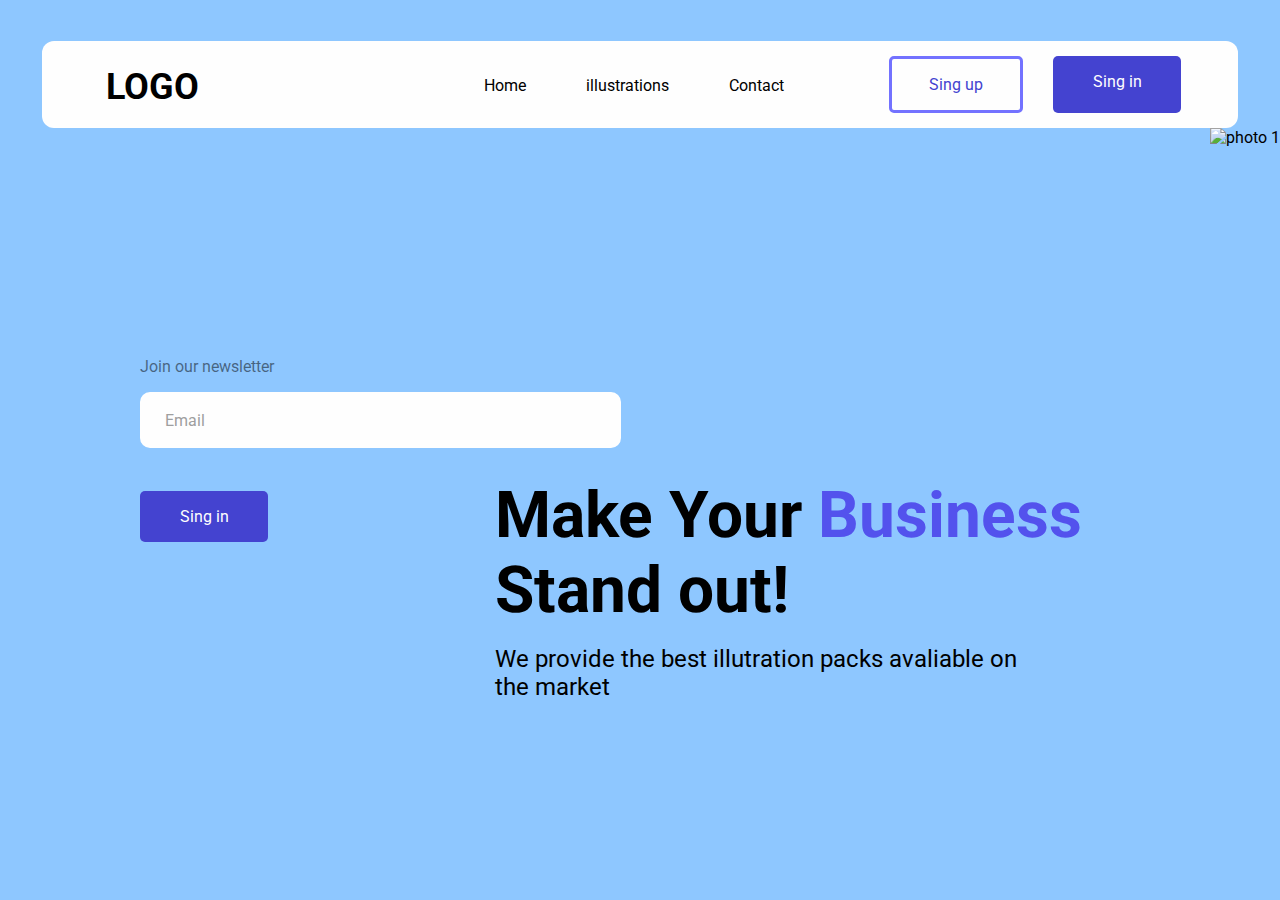
==== LAB4/index.html @ dd8a1818 "seva" ====
<!DOCTYPE html>
<html lang="en">
<head>
    <meta charset="UTF-8">
    <meta http-equiv="X-UA-Compatible" content="IE=edge">
    <meta name="viewport" content="width=device-width, initial-scale=1.0">
    <link rel="preconnect" href="https://fonts.googleapis.com">
    <link rel="preconnect" href="https://fonts.gstatic.com" crossorigin>
    <link href="https://fonts.googleapis.com/css2?family=Roboto:ital,wght@1,700&display=swap" rel="stylesheet"> 
    <link rel="stylesheet" href="style.css">
    <title>Document</title>
    <meta name="viewport" content="width=device-width, initial-scale=1, shrink-to-fit=no">
</head>
<body>
    <div class="title">
        <h1>LOGO</h1>
        <ul class="menu">
            <li>Home</li>
            <li>illustrations</li>
            <li>Contact</li>
        </ul>
        <a href="#" class="btn">
            Sing up
        </a>
        <a href="#" class="btn1"> 
            Sing in
        </a>
        <button class="menu-open">
            <img class= "menu-open1" src="photo.img/menu.svg" alt="Open menu">
        </button>
    </div>
    <div class="spam">
        <div class="conteiner">
            <p><b>Make Your <span class="color">Business</span><br>Stand out!</b></p>
            <label>We provide the best illutration packs avaliable on<br> the market</label>
        </div>
        <div class="conteiner1">
            <img class="foto" src="Photo.img/Saly-1.img" alt="photo 1"> 
        </div>
    </div>
    <div class="footer">
        <p>Join our newsletter</p>
        <div class="email">
            <p>Email</p>
        </div>
        <a href="#" class="btn1">
            Sing in
        </a>
    </div>
    <script src="https://code.jquery.com/jquery-3.6.4.slim.min.js"></script>
    <script src="js/main.js"></script>
</body>
</html>
---- LAB4/style.css ----
body {
    padding: 0;
    margin: 0;
    font-family: 'Roboto', sans-serif;
    background-color: #1E90FF80;
}
h1, h2, h3, h4, h5, h6 {
    padding: 0; 
    margin: 0;
    text-transform: uppercase;
}
ul,li{
    display: block;
}
.conteiner{
    width: 1170px;
    margin: auto;
}
.menu-open{
    width: 80px;
    display: none;
}
.menu-open1{
    width: 40%;
}
.title{
    background-color: #FEFEFE;
    width: 1196px;
    height: 83;
    border-radius: 12px;
    margin-left: auto;
    margin-right: auto;
    margin-top: 41px;
    display: flex;
}
.title h1{
    font-size: 36px;
    margin-left: 64px;
    margin-top: 25px;
    margin-bottom: 16px;
    margin-right: 245px;
}
.menu{
    display: flex;
    margin-right: 0px;
    margin-top: 35px;
    margin-bottom: 29px;
    margin-left: 289;
}
.menu li{
    margin-right: 60px;
}
.btn{
    display: inline-block;
    background-color:#FEFEFE;
    color:#4443D0;
    padding: 1rem 1.5rem;
    text-decoration: none;
    border-radius: 5px;
    margin-bottom: 15px;
    border: solid;
    border-color: #7372FF;
    width: 80px;
    height: 20;
    margin-top: 15px;
    margin-left: 45px;
    text-align: center;
}
.btn1{
    display: inline-block;
    background-color:#4443D0;
    color:#FEFEFE;
    padding: 1rem 1.5rem;
    text-decoration: none;
    border-radius: 5px;
    margin-bottom: 15px;
    border-color: #7372FF;
    width: 80px;
    height: 20;
    margin-top: 15px;
    margin-left: 30px;
    text-align: center;
}
.conteiner p{
    font-size: 64px;
    margin-top: 0px;
    margin-bottom: 17px;
}
.color{
    color:#5352ED;
}
label{
    font-size: 24px;
}
.spam{
    display: flex;
}
.conteiner1{
    margin-left: -950px;
}
.conteiner{
    margin-top: 350px;
}
.footer p{
    font-size: 16px;
    color: #00000080;
    margin-left: 30px;
}
.footer{
    margin-top: -360px;
    margin-left: 110px;
}
.email{
    background-color: #FEFEFE;
    margin-left: 30px;
    width: 475px;
    height: 50px;
    border-radius: 10px;
    margin-bottom: 28px;
    border: solid;
    border-color:#FEFEFE;
}
.email p{
    font-size: 16px;
    color: #9F9F9F;
    margin-left: 22px;
    margin-top: 16px;
}


@media screen and (max-width: 1200px){
    .container{
        width: 1140px;
    }
}
@media screen and (max-width: 1199px){
    .container{
        width: 960px;
    }
    .title{
        background-color: #FEFEFE;
        width: 950px;
        height: 83;
        border-radius: 12px;
        margin-left: auto;
        margin-right: auto;
        margin-top: 41px;
        display: flex;
    }
    .title h1{
        font-size: 36px;
        margin-left: 64px;
        margin-top: 25px;
        margin-bottom: 16px;
        margin-right: 75px;
    }
    .btn{
        display: inline-block;
        background-color:#FEFEFE;
        color:#4443D0;
        padding: 1rem 1.5rem;
        text-decoration: none;
        border-radius: 5px;
        margin-bottom: 15px;
        border: solid;
        border-color: #7372FF;
        width: 80px;
        height: 20;
        margin-top: 15px;
        margin-left: 0px;
        text-align: center;
    }
    .foto{
        margin-right: -80px;
    }
    .conteiner{
        width: 1000px;
        margin: auto;
    }
    .footer{
        margin-top: -360px;
        margin-left: 20px;
        position: absolute;
    }
    
}
@media screen and (max-width: 991px){
    .container{
        width: 720px;
    }
    .title{
        background-color: #FEFEFE;
        width: 690px;
        height: 83;
        border-radius: 12px;
        margin-left: auto;
        margin-right: auto;
        margin-top: 41px;
        display: flex;
    }
    .title h1{
        font-size: 36px;
        margin-left: 30px;
        margin-top: 25px;
        margin-bottom: 16px;
        margin-right: 0px;
    }
    .menu li{
        margin-right: 30px;
    }
    .btn1{
        display: inline-block;
        background-color:#4443D0;
        color:#FEFEFE;
        padding: 1rem 1.5rem;
        text-decoration: none;
        border-radius: 5px;
        margin-bottom: 15px;
        border-color: #7372FF;
        width: 80px;
        height: 20;
        margin-top: 15px;
        margin-left: 30px;
        text-align: center;
        margin-right: 20px;
    }
    .foto{
        margin-right: -80px;
        width: 90%;
        margin-left: 130px;
        margin-top: -40px;
    }
    .conteiner p{
        font-size: 32px;
        margin-top: 0px;
        margin-bottom: 17px;
    }
    label{
        font-size: 12px;
    }
    .footer p{
        font-size: 12px;
        color: #00000080;
        margin-left: 30px;
    }
    .email{
        background-color: #FEFEFE;
        margin-left: 30px;
        width: 275px;
        height: 40px;
        border-radius: 10px;
        margin-bottom: 28px;
        border: solid;
        border-color:#FEFEFE;
    }
    .email p{
        font-size: 12px;
        color: #9F9F9F;
        margin-left: 22px;
        margin-top: 16px;
    }
    .conteiner{
        width: 1170px;
        margin-top: 200px;
        margin-left: 45px;
    }
    .footer{
        margin-top: -315px;
        margin-left: 25px;
        position: absolute;
    }
}
@media screen and (max-width: 767px){
    .container{
        width: 540px;
    }
    .menu-open{
    display: block;
    }
    .title{
        background-color: #FEFEFE;
        width: 390px;
        height: 83;
        border-radius: 12px;
        margin-left: auto;
        margin-right: auto;
        margin-top: 41px;
        display: flex;
    }
    .menu{
        display: none;
    }
    .btn1 {
        display: inline-block;
        background-color: #4443D0;
        color: #FEFEFE;
        padding: 0.8rem 1.5rem;
        text-decoration: none;
        border-radius: 5px;
        margin-bottom: 15px;
        border-color: #7372FF;
        width: 60px;
        height: 10px;
        margin-top: 25px;
        margin-left: 10px;
        text-align: center;
        margin-right: 20px;
    }
    .btn {
        display: inline-block;
        background-color: #FEFEFE;
        color: #4443D0;
        padding: 0.8rem 1.5rem;
        text-decoration: none;
        border-radius: 5px;
        margin-bottom: 15px;
        border: solid;
        border-color: #7372FF;
        width: 60px;
        height: 8px;
        margin-top: 25px;
        margin-left: 20px;
        text-align: center;
    }
    .conteiner1 {
        margin-left: -200px;
    }
    .conteiner {
        width: 1170px;
        margin-top: 350px;
        margin-left: 45px;
        position: absolute;
    }
    .footer {
        margin-top: -30px;
        margin-left: 36px;
        position: absolute;
    }
    .email {
        background-color: #FEFEFE;
        margin-left: 30px;
        width: 275px;
        height: 40px;
        border-radius: 10px;
        margin-bottom: -15px;
        border: solid;
        border-color: #FEFEFE;
    }
}

@media screen and (max-width: 575px){
    .container{
        width: 100%;
        padding: 0 15px;
    }
    .title{
        background-color: #FEFEFE;
        width: 345px;
        height: 83;
        border-radius: 12px;
        margin-left: auto;
        margin-right: auto;
        margin-top: 41px;
        display: flex;
    }
    .menu{
        display: none;
    }
    .btn1 {
        display: inline-block;
        background-color: #4443D0;
        color: #FEFEFE;
        padding: 0.8rem 0rem;
        text-decoration: none;
        border-radius: 5px;
        margin-bottom: 15px;
        border-color: #7372FF;
        width: 60px;
        height: 10px;
        margin-top: 20px;
        margin-left: 10px;
        text-align: center;
        margin-right: 20px;
    }
    .btn {
        display: inline-block;
        background-color: #FEFEFE;
        color: #4443D0;
        padding: 0.8rem 0rem;
        text-decoration: none;
        border-radius: 5px;
        margin-bottom: 15px;
        border: solid;
        border-color: #7372FF;
        width: 60px;
        height: 8px;
        margin-top: 20px;
        margin-left: 25px;
        text-align: center;
    }
    .conteiner1 {
        margin-left: -200px;
    }
    .conteiner {
        width: 1170px;
        margin-top: 350px;
        margin-left: 45px;
        position: absolute;
    }
    .footer {
        margin-top: -1px;
        margin-left: 36px;
        position: absolute;
    }
    .email {
        background-color: #FEFEFE;
        margin-left: 30px;
        width: 275px;
        height: 40px;
        border-radius: 10px;
        margin-bottom: -10px;
        border: solid;
        border-color: #FEFEFE;
    }
    .title h1 {
        font-size: 24px;
        margin-left: 30px;
        margin-top: 25px;
        margin-bottom: 16px;
        margin-right: 0px;
    }
}
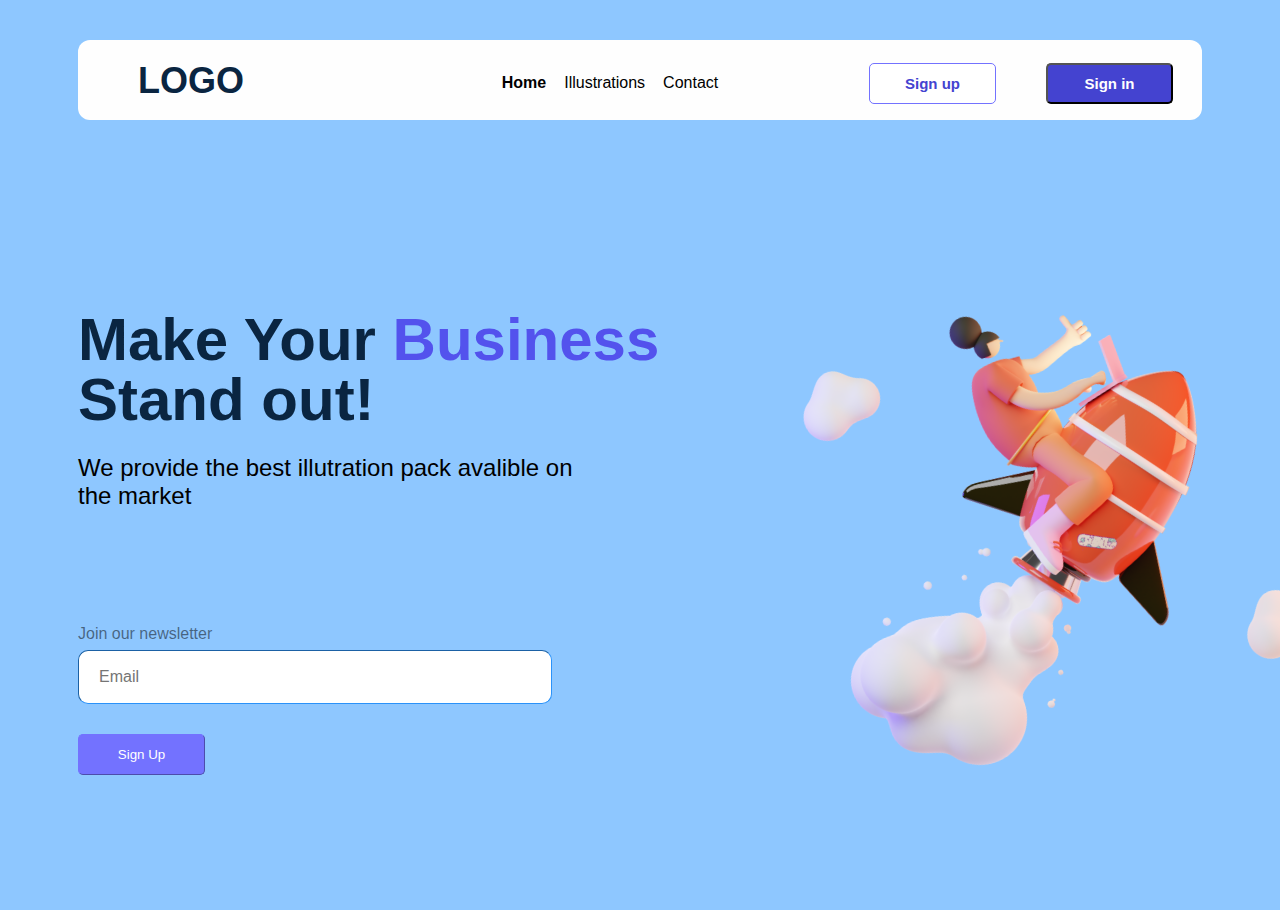
==== commit b80a00c7: "seva" ====
--- a/LAB4/index.html
+++ b/LAB4/index.html
@@ -1,53 +1,41 @@
-<!DOCTYPE html>
-<html lang="en">
-<head>
-    <meta charset="UTF-8">
-    <meta http-equiv="X-UA-Compatible" content="IE=edge">
-    <meta name="viewport" content="width=device-width, initial-scale=1.0">
-    <link rel="preconnect" href="https://fonts.googleapis.com">
-    <link rel="preconnect" href="https://fonts.gstatic.com" crossorigin>
-    <link href="https://fonts.googleapis.com/css2?family=Roboto:ital,wght@1,700&display=swap" rel="stylesheet"> 
-    <link rel="stylesheet" href="style.css">
-    <title>Document</title>
-    <meta name="viewport" content="width=device-width, initial-scale=1, shrink-to-fit=no">
-</head>
-<body>
-    <div class="title">
-        <h1>LOGO</h1>
-        <ul class="menu">
-            <li>Home</li>
-            <li>illustrations</li>
-            <li>Contact</li>
-        </ul>
-        <a href="#" class="btn">
-            Sing up
-        </a>
-        <a href="#" class="btn1"> 
-            Sing in
-        </a>
-        <button class="menu-open">
-            <img class= "menu-open1" src="photo.img/menu.svg" alt="Open menu">
-        </button>
-    </div>
-    <div class="spam">
-        <div class="conteiner">
-            <p><b>Make Your <span class="color">Business</span><br>Stand out!</b></p>
-            <label>We provide the best illutration packs avaliable on<br> the market</label>
-        </div>
-        <div class="conteiner1">
-            <img class="foto" src="Photo.img/Saly-1.img" alt="photo 1"> 
-        </div>
-    </div>
-    <div class="footer">
-        <p>Join our newsletter</p>
-        <div class="email">
-            <p>Email</p>
-        </div>
-        <a href="#" class="btn1">
-            Sing in
-        </a>
-    </div>
-    <script src="https://code.jquery.com/jquery-3.6.4.slim.min.js"></script>
-    <script src="js/main.js"></script>
-</body>
+<!DOCTYPE html>
+<html lang="en">
+<head>
+    <meta charset="UTF-8">
+    <meta content="IE=edge" http-equiv="X-UA-Compatible">
+    <meta content="width=device-width, initial-scale=1.0" name="viewport">
+    <title>3d Landing</title>
+    <link href="style.css" rel="stylesheet">
+</head>
+<body class="Bg">
+<div>
+    <div class="navbar">
+        <div class="logo"> LOGO</div>
+        <button class="menu_btn_click">
+        </button>
+        <div class="menu">
+            <span class="Home">Home</span>
+            <span class="Illustrations">Illustrations</span>
+            <span class="Contact">Contact</span>
+        </div>
+        <div class="menu2">
+            <button class="Frame3"><span class="SignUp">Sign up</span></button>
+            <button class="Frame2"><span class="SignIn">Sign in</span></button>
+        </div>
+    </div>
+    <div class="article">
+        <span class="article-header"><b> Make Your <span style="color: #5352ED;">Business</span><br> Stand out! </b></span>
+        <p class="article-body"> We provide the best illutration pack avalible on<br> the market </p>
+    </div>
+    <div class="enter-email-frame">
+        <label class="email-label">Join our newsletter</label>
+        <input class="user-email" placeholder="Email" type="text">
+        <button class="form_button">Sign Up</button>
+    </div>
+    <div class="saly-image"></div>
+</div>
+<script crossorigin="anonymous"
+        integrity="sha256-u7e5khyithlIdTpu22PHhENmPcRdFiHRjhAuHcs05RI=" src="https://code.jquery.com/jquery-3.6.0.slim.min.js"></script>
+<script src="main.js"></script>
+</body>
 </html>--- a/LAB4/style.css
+++ b/LAB4/style.css
@@ -1,432 +1,438 @@
-body {
-    padding: 0;
-    margin: 0;
-    font-family: 'Roboto', sans-serif;
-    background-color: #1E90FF80;
-}
-h1, h2, h3, h4, h5, h6 {
-    padding: 0; 
-    margin: 0;
-    text-transform: uppercase;
-}
-ul,li{
-    display: block;
-}
-.conteiner{
-    width: 1170px;
-    margin: auto;
-}
-.menu-open{
-    width: 80px;
-    display: none;
-}
-.menu-open1{
-    width: 40%;
-}
-.title{
-    background-color: #FEFEFE;
-    width: 1196px;
-    height: 83;
-    border-radius: 12px;
-    margin-left: auto;
-    margin-right: auto;
-    margin-top: 41px;
-    display: flex;
-}
-.title h1{
-    font-size: 36px;
-    margin-left: 64px;
-    margin-top: 25px;
-    margin-bottom: 16px;
-    margin-right: 245px;
-}
-.menu{
-    display: flex;
-    margin-right: 0px;
-    margin-top: 35px;
-    margin-bottom: 29px;
-    margin-left: 289;
-}
-.menu li{
-    margin-right: 60px;
-}
-.btn{
-    display: inline-block;
-    background-color:#FEFEFE;
-    color:#4443D0;
-    padding: 1rem 1.5rem;
-    text-decoration: none;
-    border-radius: 5px;
-    margin-bottom: 15px;
-    border: solid;
-    border-color: #7372FF;
-    width: 80px;
-    height: 20;
-    margin-top: 15px;
-    margin-left: 45px;
-    text-align: center;
-}
-.btn1{
-    display: inline-block;
-    background-color:#4443D0;
-    color:#FEFEFE;
-    padding: 1rem 1.5rem;
-    text-decoration: none;
-    border-radius: 5px;
-    margin-bottom: 15px;
-    border-color: #7372FF;
-    width: 80px;
-    height: 20;
-    margin-top: 15px;
-    margin-left: 30px;
-    text-align: center;
-}
-.conteiner p{
-    font-size: 64px;
-    margin-top: 0px;
-    margin-bottom: 17px;
-}
-.color{
-    color:#5352ED;
-}
-label{
-    font-size: 24px;
-}
-.spam{
-    display: flex;
-}
-.conteiner1{
-    margin-left: -950px;
-}
-.conteiner{
-    margin-top: 350px;
-}
-.footer p{
-    font-size: 16px;
-    color: #00000080;
-    margin-left: 30px;
-}
-.footer{
-    margin-top: -360px;
-    margin-left: 110px;
-}
-.email{
-    background-color: #FEFEFE;
-    margin-left: 30px;
-    width: 475px;
-    height: 50px;
-    border-radius: 10px;
-    margin-bottom: 28px;
-    border: solid;
-    border-color:#FEFEFE;
-}
-.email p{
-    font-size: 16px;
-    color: #9F9F9F;
-    margin-left: 22px;
-    margin-top: 16px;
-}
-
-
-@media screen and (max-width: 1200px){
-    .container{
-        width: 1140px;
-    }
-}
-@media screen and (max-width: 1199px){
-    .container{
-        width: 960px;
-    }
-    .title{
-        background-color: #FEFEFE;
-        width: 950px;
-        height: 83;
-        border-radius: 12px;
-        margin-left: auto;
-        margin-right: auto;
-        margin-top: 41px;
-        display: flex;
-    }
-    .title h1{
-        font-size: 36px;
-        margin-left: 64px;
-        margin-top: 25px;
-        margin-bottom: 16px;
-        margin-right: 75px;
-    }
-    .btn{
-        display: inline-block;
-        background-color:#FEFEFE;
-        color:#4443D0;
-        padding: 1rem 1.5rem;
-        text-decoration: none;
-        border-radius: 5px;
-        margin-bottom: 15px;
-        border: solid;
-        border-color: #7372FF;
-        width: 80px;
-        height: 20;
-        margin-top: 15px;
-        margin-left: 0px;
-        text-align: center;
-    }
-    .foto{
-        margin-right: -80px;
-    }
-    .conteiner{
-        width: 1000px;
-        margin: auto;
-    }
-    .footer{
-        margin-top: -360px;
-        margin-left: 20px;
-        position: absolute;
-    }
-    
-}
-@media screen and (max-width: 991px){
-    .container{
-        width: 720px;
-    }
-    .title{
-        background-color: #FEFEFE;
-        width: 690px;
-        height: 83;
-        border-radius: 12px;
-        margin-left: auto;
-        margin-right: auto;
-        margin-top: 41px;
-        display: flex;
-    }
-    .title h1{
-        font-size: 36px;
-        margin-left: 30px;
-        margin-top: 25px;
-        margin-bottom: 16px;
-        margin-right: 0px;
-    }
-    .menu li{
-        margin-right: 30px;
-    }
-    .btn1{
-        display: inline-block;
-        background-color:#4443D0;
-        color:#FEFEFE;
-        padding: 1rem 1.5rem;
-        text-decoration: none;
-        border-radius: 5px;
-        margin-bottom: 15px;
-        border-color: #7372FF;
-        width: 80px;
-        height: 20;
-        margin-top: 15px;
-        margin-left: 30px;
-        text-align: center;
-        margin-right: 20px;
-    }
-    .foto{
-        margin-right: -80px;
-        width: 90%;
-        margin-left: 130px;
-        margin-top: -40px;
-    }
-    .conteiner p{
-        font-size: 32px;
-        margin-top: 0px;
-        margin-bottom: 17px;
-    }
-    label{
-        font-size: 12px;
-    }
-    .footer p{
-        font-size: 12px;
-        color: #00000080;
-        margin-left: 30px;
-    }
-    .email{
-        background-color: #FEFEFE;
-        margin-left: 30px;
-        width: 275px;
-        height: 40px;
-        border-radius: 10px;
-        margin-bottom: 28px;
-        border: solid;
-        border-color:#FEFEFE;
-    }
-    .email p{
-        font-size: 12px;
-        color: #9F9F9F;
-        margin-left: 22px;
-        margin-top: 16px;
-    }
-    .conteiner{
-        width: 1170px;
-        margin-top: 200px;
-        margin-left: 45px;
-    }
-    .footer{
-        margin-top: -315px;
-        margin-left: 25px;
-        position: absolute;
-    }
-}
-@media screen and (max-width: 767px){
-    .container{
-        width: 540px;
-    }
-    .menu-open{
-    display: block;
-    }
-    .title{
-        background-color: #FEFEFE;
-        width: 390px;
-        height: 83;
-        border-radius: 12px;
-        margin-left: auto;
-        margin-right: auto;
-        margin-top: 41px;
-        display: flex;
-    }
-    .menu{
-        display: none;
-    }
-    .btn1 {
-        display: inline-block;
-        background-color: #4443D0;
-        color: #FEFEFE;
-        padding: 0.8rem 1.5rem;
-        text-decoration: none;
-        border-radius: 5px;
-        margin-bottom: 15px;
-        border-color: #7372FF;
-        width: 60px;
-        height: 10px;
-        margin-top: 25px;
-        margin-left: 10px;
-        text-align: center;
-        margin-right: 20px;
-    }
-    .btn {
-        display: inline-block;
-        background-color: #FEFEFE;
-        color: #4443D0;
-        padding: 0.8rem 1.5rem;
-        text-decoration: none;
-        border-radius: 5px;
-        margin-bottom: 15px;
-        border: solid;
-        border-color: #7372FF;
-        width: 60px;
-        height: 8px;
-        margin-top: 25px;
-        margin-left: 20px;
-        text-align: center;
-    }
-    .conteiner1 {
-        margin-left: -200px;
-    }
-    .conteiner {
-        width: 1170px;
-        margin-top: 350px;
-        margin-left: 45px;
-        position: absolute;
-    }
-    .footer {
-        margin-top: -30px;
-        margin-left: 36px;
-        position: absolute;
-    }
-    .email {
-        background-color: #FEFEFE;
-        margin-left: 30px;
-        width: 275px;
-        height: 40px;
-        border-radius: 10px;
-        margin-bottom: -15px;
-        border: solid;
-        border-color: #FEFEFE;
-    }
-}
-
-@media screen and (max-width: 575px){
-    .container{
-        width: 100%;
-        padding: 0 15px;
-    }
-    .title{
-        background-color: #FEFEFE;
-        width: 345px;
-        height: 83;
-        border-radius: 12px;
-        margin-left: auto;
-        margin-right: auto;
-        margin-top: 41px;
-        display: flex;
-    }
-    .menu{
-        display: none;
-    }
-    .btn1 {
-        display: inline-block;
-        background-color: #4443D0;
-        color: #FEFEFE;
-        padding: 0.8rem 0rem;
-        text-decoration: none;
-        border-radius: 5px;
-        margin-bottom: 15px;
-        border-color: #7372FF;
-        width: 60px;
-        height: 10px;
-        margin-top: 20px;
-        margin-left: 10px;
-        text-align: center;
-        margin-right: 20px;
-    }
-    .btn {
-        display: inline-block;
-        background-color: #FEFEFE;
-        color: #4443D0;
-        padding: 0.8rem 0rem;
-        text-decoration: none;
-        border-radius: 5px;
-        margin-bottom: 15px;
-        border: solid;
-        border-color: #7372FF;
-        width: 60px;
-        height: 8px;
-        margin-top: 20px;
-        margin-left: 25px;
-        text-align: center;
-    }
-    .conteiner1 {
-        margin-left: -200px;
-    }
-    .conteiner {
-        width: 1170px;
-        margin-top: 350px;
-        margin-left: 45px;
-        position: absolute;
-    }
-    .footer {
-        margin-top: -1px;
-        margin-left: 36px;
-        position: absolute;
-    }
-    .email {
-        background-color: #FEFEFE;
-        margin-left: 30px;
-        width: 275px;
-        height: 40px;
-        border-radius: 10px;
-        margin-bottom: -10px;
-        border: solid;
-        border-color: #FEFEFE;
-    }
-    .title h1 {
-        font-size: 24px;
-        margin-left: 30px;
-        margin-top: 25px;
-        margin-bottom: 16px;
-        margin-right: 0px;
-    }
-}+/* Rectangle 2 */
+
+.Bg {
+    position: page;
+    background: rgba(30, 144, 255, 0.5);
+}
+
+/* Frame 1 */
+
+.navbar {
+    height: 80px;
+    width: auto;
+    margin-top: 40px;
+    margin-left: 120px;
+    margin-right: 120px;
+    padding-top: 0;
+    background: #FEFEFE;
+    border-radius: 12px;
+}
+
+
+/* LOGO */
+.logo {
+    padding-top: 20px;
+    padding-left: 60px;
+    font-family: 'Roboto', sans-serif;
+    font-style: normal;
+    font-weight: 700;
+    font-size: 36px;
+    line-height: 42px;
+
+    color: #0A2541;
+}
+
+.menu_btn {
+    vertical-align: middle;
+    display: none;
+}
+
+.menu_btn_click {
+    background: url("menu.png");
+    border: none;
+    display: none;
+    margin-top: -37px;
+
+    height: 32px;
+    width: 32px;
+}
+
+/* Group 1 */
+
+.menu {
+    display: flex;
+    flex-direction: row;
+    align-items: center;
+    justify-content: center;
+    margin: -29px;
+    z-index: 1;
+
+}
+
+.menu2 {
+    display: flex;
+    flex-direction: row;
+    align-items: center;
+    justify-content: right;
+    margin: -29px;
+    padding-right: 88px;
+    z-index: 1;
+
+}
+
+.navbar .show_menu {
+    display: flex;
+    position: absolute;
+    background: rgba(0, 0, 0, 0.6);
+    left: 0;
+    top: 0;
+    width: 120px;
+    height: 100%;
+    padding: 55px 20px 20px 40px;
+    flex-direction: column;
+    align-items: center;
+    z-index: 2;
+    align-content: space-between;
+    justify-content: flex-start;
+}
+
+.navbar .show_menu2 {
+    display: flex;
+    flex-direction: column;
+    align-items: center;
+    justify-content: center;
+    position: absolute;
+    left: 0;
+    top: 150px;
+    width: 120px;
+    padding: 40px 20px 20px 40px;
+    z-index: 2;
+}
+
+.navbar .show_menu span {
+    color: #ffffff;
+    margin: 0;
+    padding: 10px;
+    font-size: 20px;
+}
+
+/* Home */
+
+.Home {
+    font-family: 'Roboto', sans-serif;
+    font-style: normal;
+    font-weight: 700;
+    font-size: 16px;
+    line-height: 19px;
+    color: #000000;
+}
+
+.navbar .show_menu2 .Frame3 {
+    margin-right: 0;
+    margin-bottom: 20px;
+}
+
+/* Illustrations */
+
+.Illustrations {
+    padding-left: 60px;
+    padding-right: 60px;
+
+    font-family: 'Roboto', sans-serif;
+    font-style: normal;
+    font-weight: 500;
+    font-size: 16px;
+    line-height: 19px;
+    color: #000000;
+}
+
+/* Contact */
+
+.Contact {
+    margin-right: 20px;
+
+
+    font-family: 'Roboto', sans-serif;
+    font-style: normal;
+    font-weight: 500;
+    font-size: 16px;
+    line-height: 19px;
+
+    color: #000000;
+}
+
+/* Frame 3 */
+
+.Frame3 {
+    box-sizing: border-box;
+
+    width: 127px;
+    height: 41px;
+
+    margin-right: 50px;
+
+    background: #FFFFFF;
+    border: 1px solid #7372FF;
+    border-radius: 5px;
+}
+
+
+/* Sign up */
+
+.SignUp {
+    font-family: 'Roboto', sans-serif;
+    font-style: normal;
+    font-weight: 700;
+    font-size: 15px;
+    line-height: 19px;
+    color: #4443D0;
+    z-index: 1;
+}
+
+
+/* Frame 2 */
+
+.Frame2 {
+    box-sizing: border-box;
+    width: 127px;
+    height: 41px;
+    background: #4443D0;
+    border-radius: 5px;
+}
+
+
+/* Sign in */
+
+.SignIn {
+    font-family: 'Roboto', sans-serif;
+    font-style: normal;
+    font-weight: 700;
+    font-size: 15px;
+    line-height: 19px;
+    color: #FFFFFF;
+    z-index: 1;
+}
+
+
+/* Frame 4 */
+
+.Frame4 {
+    position: absolute;
+    width: 127px;
+    height: 41px;
+    left: 122px;
+    top: 791px;
+
+    background: #4140CD;
+    border-radius: 5px;
+}
+
+/* Sign up */
+
+.SignUp2 {
+    position: absolute;
+    width: 55px;
+    height: 19px;
+    left: 36px;
+    top: 11px;
+
+    font-family: 'Roboto', sans-serif;
+    font-style: normal;
+    font-weight: 700;
+    font-size: 15px;
+    line-height: 19px;
+    color: #FFFFFF;
+    z-index: 1;
+
+}
+
+.article {
+    position: relative;
+    margin-left: 120px;
+    margin-top: 200px;
+    text-align: left;
+    color: #0A2541;
+    display: inline-block;
+}
+
+/* Make Your Business Stand out! */
+
+.article-header {
+    font-family: 'Roboto', sans-serif;
+    font-style: normal;
+    font-weight: 700;
+    font-size: 60px;
+    line-height: 60px;
+
+    color: #0A2541;
+    z-index: -1;
+}
+
+/* We provide the best illutration packs avaliable on the market */
+
+.article-body {
+    font-family: 'Roboto', sans-serif;
+    font-style: normal;
+    font-weight: 400;
+    font-size: 24px;
+    line-height: 28px;
+
+    color: #000000;
+}
+
+.form_button {
+    width: 127px;
+    height: 41px;
+    border-radius: 5px;
+    color: #ffffff;
+    background-color: #7372FF;
+    border-color: #7372FF;
+    border-width: 1px;
+    display: block;
+}
+
+.email-label {
+    display: block;
+    margin-bottom: 7px;
+
+    font-family: 'Roboto', sans-serif;
+    font-style: normal;
+    font-weight: 400;
+    font-size: 16px;
+    line-height: 19px;
+    color: rgba(0, 0, 0, 0.5);
+}
+
+.user-email {
+    margin-bottom: 30px;
+    display: block;
+    width: 450px;
+    height: 50px;
+    border-radius: 10px;
+    border-color: #2A92F9;
+    border-width: 1px;
+    font-family: 'Roboto', sans-serif;
+    font-style: normal;
+    font-weight: 400;
+    font-size: 16px;
+    line-height: 19px;
+    padding-left: 20px;
+    color: #9F9F9F;
+}
+
+.enter-email-frame {
+    position: relative;
+    margin-left: 120px;
+    margin-top: 90px;
+    text-align: left;
+    color: #0A2541;
+    display: block;
+    z-index: 1;
+
+}
+
+/* Saly-1 */
+
+.saly-image {
+    background: url(Saly-3.png);
+    width: 897px;
+    height: 818px;
+    display: block;
+    margin-top: -700px;
+    margin-right: 100px;
+    margin-left: auto;
+    transform: rotate(-15.51deg);
+}
+
+@media screen and (max-width: 1441px) {
+
+}
+
+@media screen and (max-width: 1360px) {
+    .saly-image {
+        width: 882px;
+        height: 862px;
+        margin-top: -735px;
+        margin-right: -96px;
+        scale: 0.8;
+    }
+
+    .article {
+        margin-left: 70px;
+        margin-top: 190px;
+    }
+
+    .enter-email-frame {
+        margin-left: 70px;
+        margin-top: 90px;
+    }
+
+    .navbar {
+        margin-left: 70px;
+        margin-right: 70px;
+    }
+
+    .Illustrations {
+        padding-left: 18px;
+        padding-right: 18px;
+    }
+
+    .Frame3 {
+        margin-right: 50px;
+    }
+
+    .menu2 {
+        padding-right: 58px;
+    }
+
+    .Contact {
+        margin-right: 60px;
+    }
+}
+
+@media screen and (max-width: 1040px) {
+    .navbar {
+        margin-top: 40px;
+        margin-left: 40px;
+        margin-right: 100px;
+    }
+
+    .saly-image {
+        width: 883px;
+        height: 810px;
+        margin-top: -205px;
+        margin-right: 0;
+        margin-left: -271px;
+    }
+
+    .article {
+        margin-left: 40px;
+        margin-top: 70px;
+    }
+
+    .enter-email-frame {
+        margin-left: 40px;
+        margin-top: 10px;
+    }
+
+    .Home {
+        margin-left: -120px;
+    }
+}
+
+@media screen and (max-width: 900px) {
+    .menu {
+        display: none;
+    }
+
+    .menu2 {
+        display: none;
+    }
+
+    .menu_btn_click {
+        display: block;
+        margin-left: auto;
+        margin-right: 20px;
+    }
+}
+
+@media screen and (max-width: 575px) {
+    .saly-image {
+        scale: 0.7;
+        width: 873px;
+        height: 814px;
+        margin-top: -205px;
+        margin-right: 0;
+        margin-left: -300px;
+    }
+}
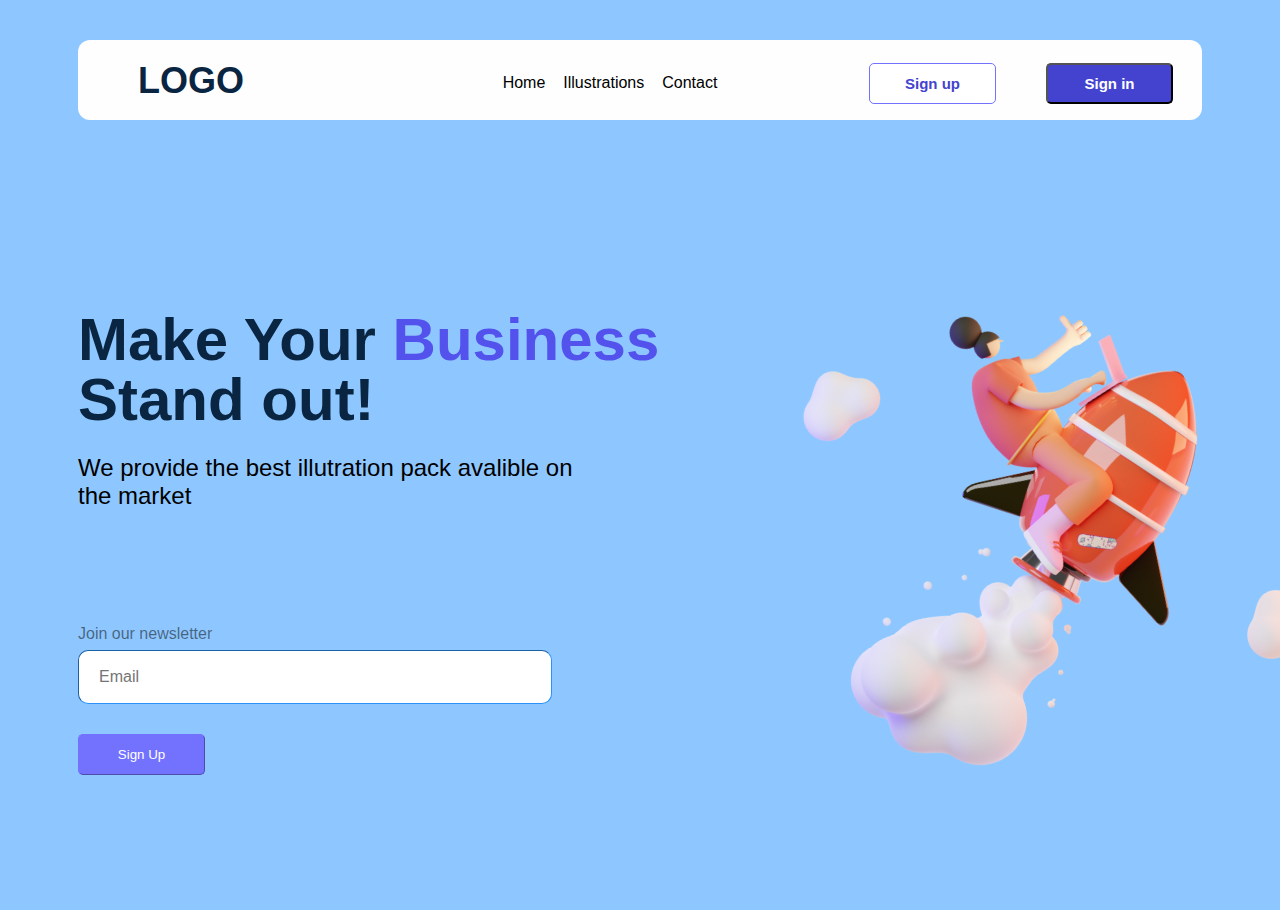
==== commit 64adf82f: "seva" ====
--- a/LAB4/index.html
+++ b/LAB4/index.html
@@ -7,7 +7,7 @@
     <title>3d Landing</title>
     <link href="style.css" rel="stylesheet">
 </head>
-<body class="Bg">
+<body class="bg">
 <div>
     <div class="navbar">
         <div class="logo"> LOGO</div>
--- a/LAB4/style.css
+++ b/LAB4/style.css
@@ -1,6 +1,6 @@
 /* Rectangle 2 */
 
-.Bg {
+.bg {
     position: page;
     background: rgba(30, 144, 255, 0.5);
 }
@@ -111,7 +111,6 @@
 .Home {
     font-family: 'Roboto', sans-serif;
     font-style: normal;
-    font-weight: 700;
     font-size: 16px;
     line-height: 19px;
     color: #000000;
